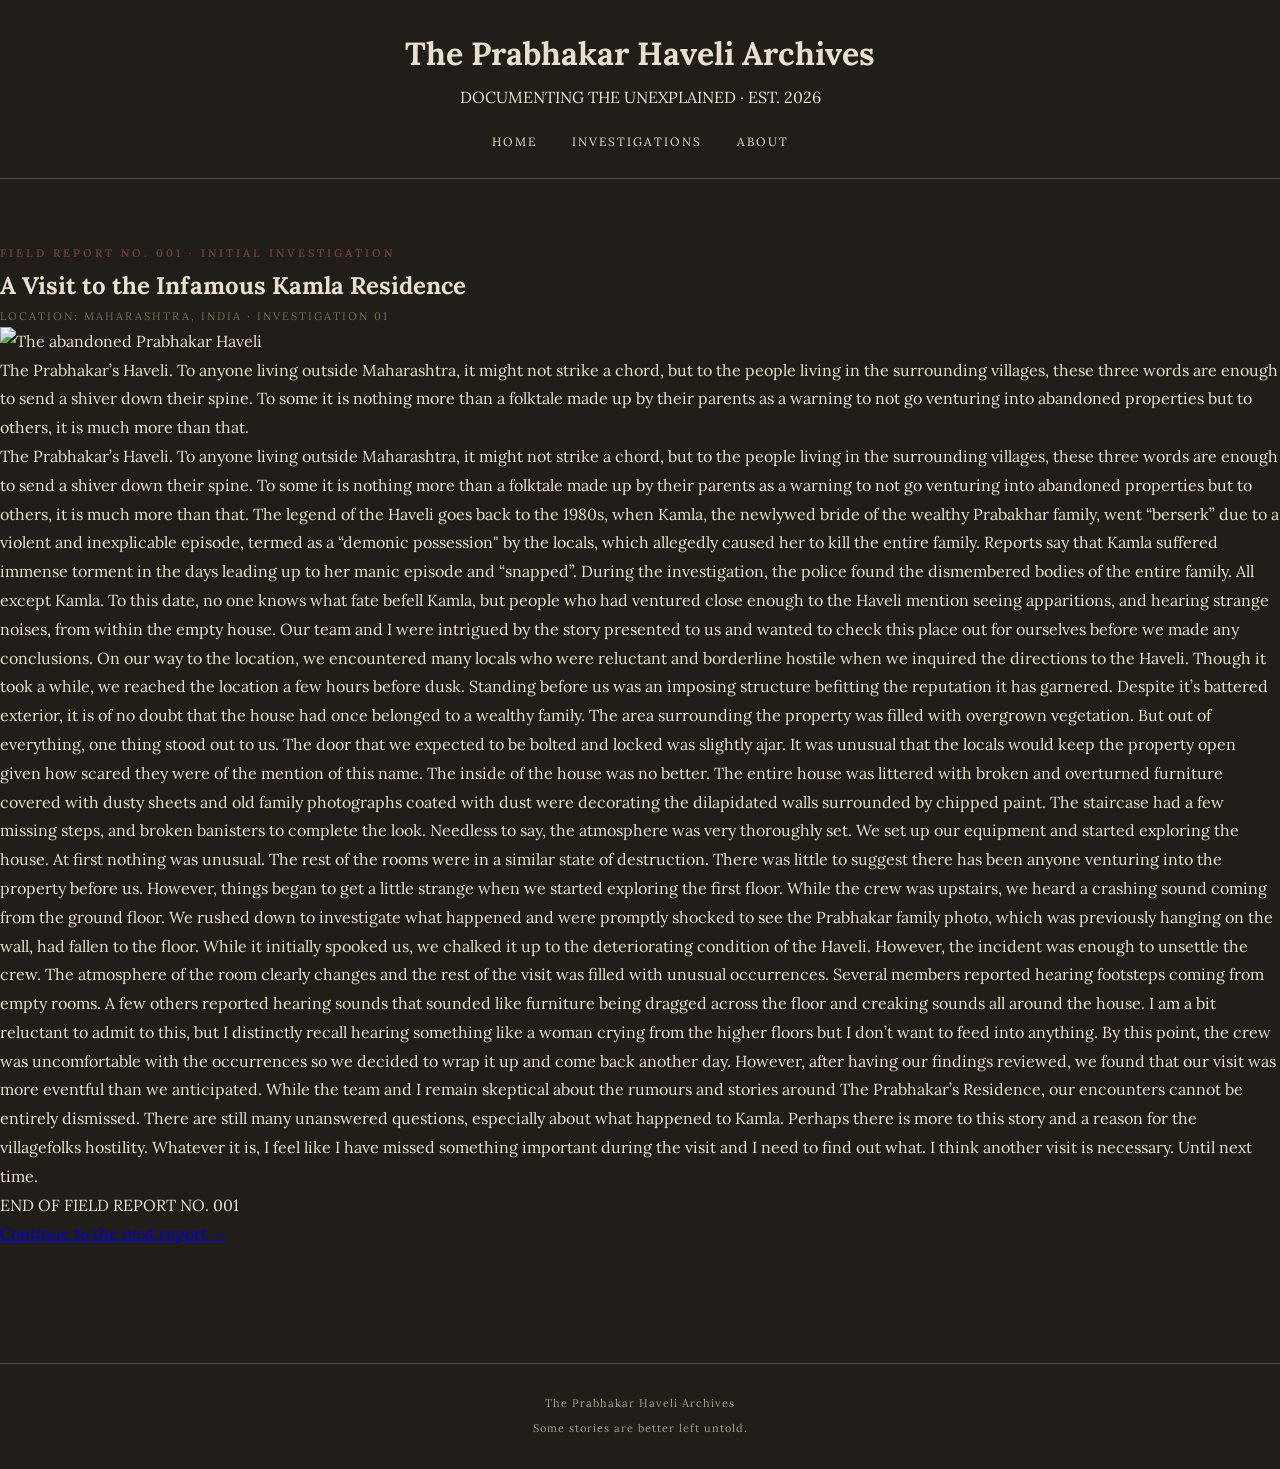
==== blog1.html @ 74b6227a "Create blog1.html" ====
<!DOCTYPE html>
<html lang="en">
<head>
    <meta charset="UTF-8">
    <meta name="viewport" content="width=device-width, initial-scale=1.0">
    <title>A Visit to the Infamous Kamla Residence</title>
    <link rel="stylesheet" href="style.css">
</head>

<body>

<header class="site-header">
    <h1>The Prabhakar Haveli Archives</h1>
    <p>DOCUMENTING THE UNEXPLAINED · EST. 2026</p>

    <nav>
        <a href="index.html">Home</a>
        <a href="index.html#investigations">Investigations</a>
        <a href="about.html">About</a>
    </nav>
</header>

<main class="article-container">

    <p class="eyebrow">FIELD REPORT NO. 001 · INITIAL INVESTIGATION</p>

    <h2>A Visit to the Infamous Kamla Residence</h2>

    <p class="article-meta">LOCATION: MAHARASHTRA, INDIA · INVESTIGATION 01</p>

    <div class="article-image">
        <img src="images/haveli.jpg" alt="The abandoned Prabhakar Haveli">
    </div>

    <article class="blog-content">

        <!-- PASTE YOUR FIRST BLOG HERE -->

        <p>The Prabhakar’s Haveli. To anyone living outside Maharashtra, it might not strike a chord, but to the people living in the surrounding villages, these three words are enough to send a shiver down their spine. To some it is nothing more than a folktale made up by their parents as a warning to not go venturing into abandoned properties but to others, it is much more than that. 
</p>

        <p>The Prabhakar’s Haveli. To anyone living outside Maharashtra, it might not strike a chord, but to the people living in the surrounding villages, these three words are enough to send a shiver down their spine. To some it is nothing more than a folktale made up by their parents as a warning to not go venturing into abandoned properties but to others, it is much more than that. 

The legend of the Haveli goes back to the 1980s, when Kamla, the newlywed bride of the wealthy Prabakhar family, went “berserk” due to a violent and inexplicable episode, termed as a “demonic possession" by the locals, which allegedly caused her to kill the entire family. Reports say that Kamla suffered immense torment in the days leading up to her manic episode and “snapped”. During the investigation, the police found the dismembered bodies of the entire family. All except Kamla. To this date, no one knows what fate befell Kamla, but people who had ventured close enough to the Haveli mention seeing apparitions, and hearing strange noises, from within the empty house. 

Our team and I were intrigued by the story presented to us and  wanted to check this place out for ourselves before we made any conclusions. On our way to the location, we encountered many locals who were reluctant and borderline hostile when we inquired the directions to the Haveli. Though it took a while, we reached the location a few hours before dusk. Standing before us was an imposing structure befitting the reputation it has garnered. Despite it’s battered exterior, it is of no doubt that the house had once belonged to a wealthy family. The area surrounding the property was filled with overgrown vegetation. 

But out of everything, one thing stood out to us. The door that we expected to be bolted and locked was slightly ajar. It was unusual that the locals would keep the property open given how scared they were of the mention of this name. 


The inside of the house was no better. The entire house was littered with broken and overturned furniture covered with dusty sheets and old family photographs coated with dust were decorating the dilapidated walls surrounded by chipped paint. The staircase had a few missing steps, and broken banisters to complete the look. Needless to say, the atmosphere was very thoroughly set. 

We set up our equipment and started exploring the house. At first nothing was unusual. The rest of the rooms were in a similar state of destruction. There was little to suggest there has been anyone venturing into the property before us. 

However, things began to get a little strange when we started exploring the first floor. While the crew was upstairs, we heard a crashing sound coming from the ground floor. We rushed down to investigate what happened and were promptly shocked to see the Prabhakar family photo, which was previously hanging on the wall, had fallen to the floor.  While it initially spooked us, we chalked it up to the deteriorating condition of the Haveli. 

However, the incident was enough to unsettle the crew. The atmosphere of the room clearly changes and the rest of the visit was filled with unusual occurrences. 

Several members reported hearing footsteps coming from empty rooms. A few others reported hearing sounds that sounded like furniture being dragged across the floor and creaking sounds all around the house. I am a bit reluctant to admit to this, but I distinctly recall hearing something like a woman crying from the higher floors but I don’t want to feed into anything. By this point, the crew was uncomfortable with the occurrences so we decided to wrap it up and come back another day.

However, after having our findings reviewed, we found that our visit was more eventful than we anticipated. While the team and I remain skeptical about the rumours and stories around The Prabhakar’s Residence, our encounters cannot be entirely dismissed. There are still many unanswered questions, especially about what happened to Kamla. Perhaps there is more to this story and a reason for the villagefolks hostility. Whatever it is, I feel like I have missed something important during the visit and I need to find out what. 

I think another visit is necessary.

Until next time.  
</p>

        <!-- END OF BLOG -->

    </article>

    <div class="article-footer">
        <p>END OF FIELD REPORT NO. 001</p>
        <a href="blog2.html">Continue to the next report →</a>
    </div>

</main>

<footer>
    <p>The Prabhakar Haveli Archives</p>
    <p>Some stories are better left untold.</p>
</footer>

</body>
</html>
---- style.css ----
@import url('https://fonts.googleapis.com/css2?family=Cormorant+Garamond:wght@400;500;600;700&family=Lora:ital,wght@0,400;0,500;0,600;1,400&display=swap');

:root {
    --background: #211d19;
    --paper: #e8dfcc;
    --paper-dark: #d8cbb3;
    --ink: #30271f;
    --muted: #786957;
    --burgundy: #713b3b;
    --gold: #a58b60;
    --line: #b9aa91;
}

* {
    box-sizing: border-box;
    margin: 0;
    padding: 0;
}

body {
    background: var(--background);
    color: var(--paper);
    font-family: 'Lora', Georgia, serif;
    line-height: 1.8;
}

/* HEADER */

header {
    border-bottom: 1px solid #574b3d;
    padding: 25px 8%;
    text-align: center;
}

.site-name {
    font-family: 'Cormorant Garamond', serif;
    font-size: 42px;
    font-weight: 600;
    letter-spacing: 3px;
    color: var(--paper);
    text-transform: uppercase;
    text-decoration: none;
}

.tagline {
    font-size: 11px;
    letter-spacing: 3px;
    text-transform: uppercase;
    color: var(--gold);
    margin-top: 3px;
}

nav {
    margin-top: 20px;
    display: flex;
    justify-content: center;
    gap: 35px;
    flex-wrap: wrap;
}

nav a {
    color: var(--paper);
    text-decoration: none;
    font-size: 12px;
    letter-spacing: 2px;
    text-transform: uppercase;
    transition: color 0.2s;
}

nav a:hover {
    color: var(--gold);
}

/* GENERAL LAYOUT */

.container {
    width: 85%;
    max-width: 1050px;
    margin: auto;
}

main {
    padding: 65px 0;
}

.eyebrow {
    color: var(--burgundy);
    font-size: 11px;
    letter-spacing: 3px;
    text-transform: uppercase;
    font-weight: 600;
}

.divider {
    border: none;
    border-top: 1px solid var(--line);
    margin: 25px 0;
}

/* HOMEPAGE HERO */

.hero {
    background: var(--paper);
    color: var(--ink);
    padding: 65px 8%;
    text-align: center;
    border: 1px solid var(--gold);
    outline: 1px solid #574b3d;
    outline-offset: 7px;
}

.hero h1 {
    font-family: 'Cormorant Garamond', serif;
    font-size: clamp(42px, 7vw, 76px);
    line-height: 1.05;
    font-weight: 500;
    margin: 15px 0;
}

.hero p {
    max-width: 650px;
    margin: 15px auto 0;
    color: var(--muted);
    font-size: 15px;
}

.hero .eyebrow {
    color: var(--burgundy);
}

/* HOMEPAGE SECTIONS */

.section-title {
    font-family: 'Cormorant Garamond', serif;
    font-size: 36px;
    font-weight: 500;
    color: var(--paper);
    margin-bottom: 20px;
}

.introduction {
    max-width: 760px;
    margin: 65px auto;
    text-align: center;
}

.introduction p {
    color: #c9bda9;
    font-size: 15px;
}

.featured {
    background: var(--paper);
    color: var(--ink);
    padding: 35px;
    margin-top: 20px;
    border-left: 4px solid var(--burgundy);
}

.featured h3 {
    font-family: 'Cormorant Garamond', serif;
    font-size: 34px;
    font-weight: 600;
    margin: 8px 0;
}

.featured p {
    color: var(--muted);
    font-size: 14px;
}

.read-link {
    display: inline-block;
    margin-top: 18px;
    color: var(--burgundy);
    text-decoration: none;
    font-size: 12px;
    letter-spacing: 2px;
    text-transform: uppercase;
    border-bottom: 1px solid var(--burgundy);
    padding-bottom: 3px;
}

.read-link:hover {
    color: var(--ink);
}

/* BLOG ENTRY LIST */

.entries {
    margin-top: 65px;
}

.entry {
    padding: 25px 0;
    border-bottom: 1px solid #574b3d;
}

.entry h3 {
    font-family: 'Cormorant Garamond', serif;
    font-size: 31px;
    font-weight: 500;
    margin: 5px 0;
    color: var(--paper);
}

.entry p {
    color: #b9aa96;
    font-size: 14px;
}

.entry .read-link {
    color: var(--gold);
    border-color: var(--gold);
}

/* INDIVIDUAL BLOG PAGES */

.article {
    background: var(--paper);
    color: var(--ink);
    padding: 55px 8%;
    max-width: 850px;
    margin: auto;
    border: 1px solid var(--gold);
}

.article h1 {
    font-family: 'Cormorant Garamond', serif;
    font-size: clamp(38px, 6vw, 58px);
    font-weight: 500;
    line-height: 1.1;
    margin: 12px 0 20px;
}

.article-meta {
    color: var(--muted);
    font-size: 11px;
    letter-spacing: 2px;
    text-transform: uppercase;
}

.article-content {
    margin-top: 35px;
    font-size: 15px;
    line-height: 2;
}

.article-content p {
    margin-bottom: 22px;
}

.article-content h2 {
    font-family: 'Cormorant Garamond', serif;
    font-size: 30px;
    margin: 35px 0 15px;
}

.back-link {
    display: inline-block;
    color: var(--burgundy);
    text-decoration: none;
    font-size: 12px;
    letter-spacing: 1px;
    margin-top: 35px;
}

/* FOOTER */

footer {
    text-align: center;
    padding: 30px 15px;
    border-top: 1px solid #574b3d;
    color: #a99b85;
    font-size: 11px;
    letter-spacing: 1px;
    margin-top: 50px;
}

footer p + p {
    margin-top: 5px;
}

/* MOBILE */

@media (max-width: 650px) {
    header {
        padding: 20px 5%;
    }

    .site-name {
        font-size: 30px;
    }

    nav {
        gap: 15px;
    }

    nav a {
        font-size: 10px;
    }

    .container {
        width: 90%;
    }

    main {
        padding: 45px 0;
    }

    .hero {
        padding: 45px 6%;
    }

    .article {
        padding: 35px 7%;
    }

    .entry h3 {
        font-size: 26px;
    }
}
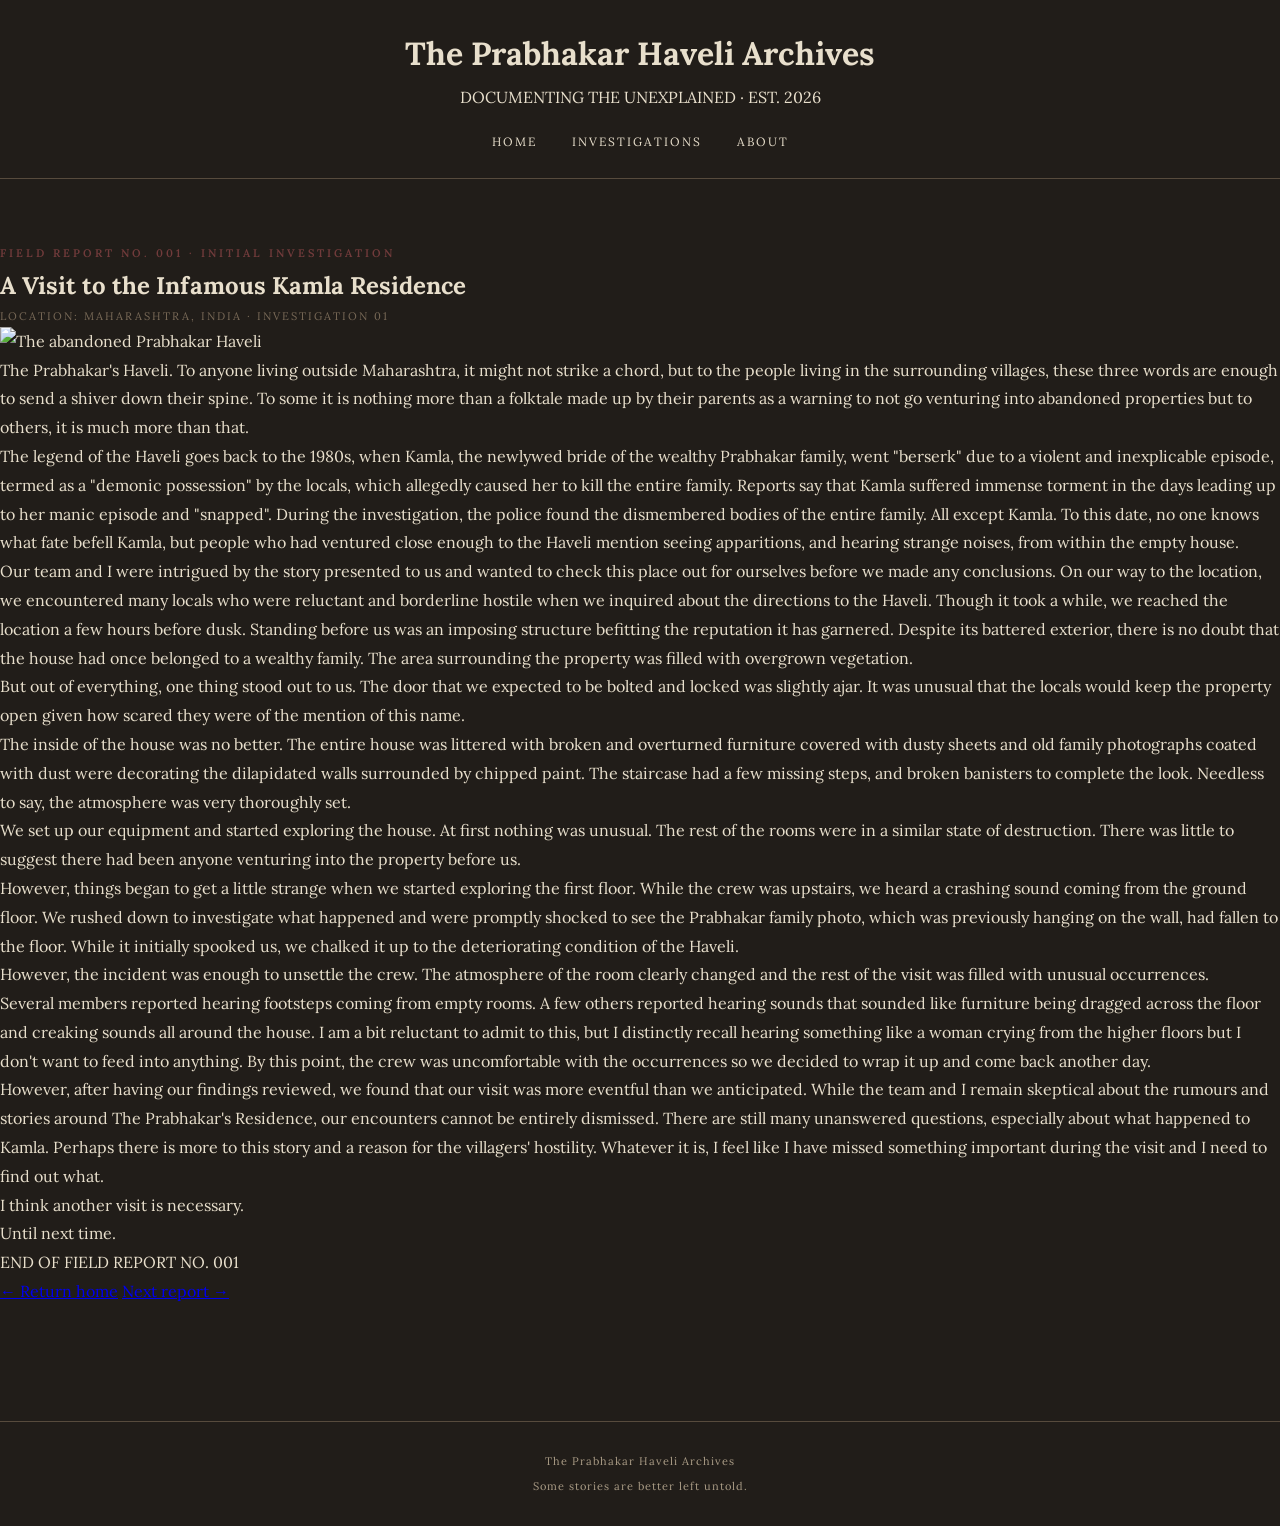
==== commit ec66fea0: "Update blog1.html" ====
--- a/blog1.html
+++ b/blog1.html
@@ -1,86 +1,213 @@
 
 <!DOCTYPE html>
 <html lang="en">
+
 <head>
     <meta charset="UTF-8">
     <meta name="viewport" content="width=device-width, initial-scale=1.0">
-    <title>A Visit to the Infamous Kamla Residence</title>
+
+    <title>A Visit to the Infamous Kamla Residence | The Prabhakar Haveli Archives</title>
+
     <link rel="stylesheet" href="style.css">
 </head>
 
 <body>
 
-<header class="site-header">
-    <h1>The Prabhakar Haveli Archives</h1>
-    <p>DOCUMENTING THE UNEXPLAINED · EST. 2026</p>
-
-    <nav>
-        <a href="index.html">Home</a>
-        <a href="index.html#investigations">Investigations</a>
-        <a href="about.html">About</a>
-    </nav>
-</header>
-
-<main class="article-container">
-
-    <p class="eyebrow">FIELD REPORT NO. 001 · INITIAL INVESTIGATION</p>
-
-    <h2>A Visit to the Infamous Kamla Residence</h2>
-
-    <p class="article-meta">LOCATION: MAHARASHTRA, INDIA · INVESTIGATION 01</p>
-
-    <div class="article-image">
-        <img src="images/haveli.jpg" alt="The abandoned Prabhakar Haveli">
-    </div>
-
-    <article class="blog-content">
-
-        <!-- PASTE YOUR FIRST BLOG HERE -->
-
-        <p>The Prabhakar’s Haveli. To anyone living outside Maharashtra, it might not strike a chord, but to the people living in the surrounding villages, these three words are enough to send a shiver down their spine. To some it is nothing more than a folktale made up by their parents as a warning to not go venturing into abandoned properties but to others, it is much more than that. 
-</p>
-
-        <p>The Prabhakar’s Haveli. To anyone living outside Maharashtra, it might not strike a chord, but to the people living in the surrounding villages, these three words are enough to send a shiver down their spine. To some it is nothing more than a folktale made up by their parents as a warning to not go venturing into abandoned properties but to others, it is much more than that. 
-
-The legend of the Haveli goes back to the 1980s, when Kamla, the newlywed bride of the wealthy Prabakhar family, went “berserk” due to a violent and inexplicable episode, termed as a “demonic possession" by the locals, which allegedly caused her to kill the entire family. Reports say that Kamla suffered immense torment in the days leading up to her manic episode and “snapped”. During the investigation, the police found the dismembered bodies of the entire family. All except Kamla. To this date, no one knows what fate befell Kamla, but people who had ventured close enough to the Haveli mention seeing apparitions, and hearing strange noises, from within the empty house. 
-
-Our team and I were intrigued by the story presented to us and  wanted to check this place out for ourselves before we made any conclusions. On our way to the location, we encountered many locals who were reluctant and borderline hostile when we inquired the directions to the Haveli. Though it took a while, we reached the location a few hours before dusk. Standing before us was an imposing structure befitting the reputation it has garnered. Despite it’s battered exterior, it is of no doubt that the house had once belonged to a wealthy family. The area surrounding the property was filled with overgrown vegetation. 
-
-But out of everything, one thing stood out to us. The door that we expected to be bolted and locked was slightly ajar. It was unusual that the locals would keep the property open given how scared they were of the mention of this name. 
-
-
-The inside of the house was no better. The entire house was littered with broken and overturned furniture covered with dusty sheets and old family photographs coated with dust were decorating the dilapidated walls surrounded by chipped paint. The staircase had a few missing steps, and broken banisters to complete the look. Needless to say, the atmosphere was very thoroughly set. 
-
-We set up our equipment and started exploring the house. At first nothing was unusual. The rest of the rooms were in a similar state of destruction. There was little to suggest there has been anyone venturing into the property before us. 
-
-However, things began to get a little strange when we started exploring the first floor. While the crew was upstairs, we heard a crashing sound coming from the ground floor. We rushed down to investigate what happened and were promptly shocked to see the Prabhakar family photo, which was previously hanging on the wall, had fallen to the floor.  While it initially spooked us, we chalked it up to the deteriorating condition of the Haveli. 
-
-However, the incident was enough to unsettle the crew. The atmosphere of the room clearly changes and the rest of the visit was filled with unusual occurrences. 
-
-Several members reported hearing footsteps coming from empty rooms. A few others reported hearing sounds that sounded like furniture being dragged across the floor and creaking sounds all around the house. I am a bit reluctant to admit to this, but I distinctly recall hearing something like a woman crying from the higher floors but I don’t want to feed into anything. By this point, the crew was uncomfortable with the occurrences so we decided to wrap it up and come back another day.
-
-However, after having our findings reviewed, we found that our visit was more eventful than we anticipated. While the team and I remain skeptical about the rumours and stories around The Prabhakar’s Residence, our encounters cannot be entirely dismissed. There are still many unanswered questions, especially about what happened to Kamla. Perhaps there is more to this story and a reason for the villagefolks hostility. Whatever it is, I feel like I have missed something important during the visit and I need to find out what. 
-
-I think another visit is necessary.
-
-Until next time.  
-</p>
-
-        <!-- END OF BLOG -->
-
-    </article>
-
-    <div class="article-footer">
-        <p>END OF FIELD REPORT NO. 001</p>
-        <a href="blog2.html">Continue to the next report →</a>
-    </div>
-
-</main>
-
-<footer>
-    <p>The Prabhakar Haveli Archives</p>
-    <p>Some stories are better left untold.</p>
-</footer>
+    <!-- HEADER -->
+
+    <header class="site-header">
+
+        <h1>The Prabhakar Haveli Archives</h1>
+
+        <p class="site-subtitle">
+            DOCUMENTING THE UNEXPLAINED · EST. 2026
+        </p>
+
+        <nav>
+            <a href="index.html">Home</a>
+            <a href="index.html#investigations">Investigations</a>
+            <a href="about.html">About</a>
+        </nav>
+
+    </header>
+
+
+    <!-- BLOG CONTENT -->
+
+    <main class="article-container">
+
+        <p class="eyebrow">
+            FIELD REPORT NO. 001 · INITIAL INVESTIGATION
+        </p>
+
+        <h2>A Visit to the Infamous Kamla Residence</h2>
+
+        <p class="article-meta">
+            LOCATION: MAHARASHTRA, INDIA · INVESTIGATION 01
+        </p>
+
+
+        <!-- FEATURE IMAGE -->
+
+        <div class="article-image">
+            <img
+                src="images/haveli.jpg"
+                alt="The abandoned Prabhakar Haveli"
+            >
+        </div>
+
+
+        <!-- ARTICLE -->
+
+        <article class="blog-content">
+
+            <p>
+                The Prabhakar's Haveli. To anyone living outside
+                Maharashtra, it might not strike a chord, but to the
+                people living in the surrounding villages, these three
+                words are enough to send a shiver down their spine.
+                To some it is nothing more than a folktale made up by
+                their parents as a warning to not go venturing into
+                abandoned properties but to others, it is much more
+                than that.
+            </p>
+
+            <p>
+                The legend of the Haveli goes back to the 1980s, when
+                Kamla, the newlywed bride of the wealthy Prabhakar
+                family, went "berserk" due to a violent and inexplicable
+                episode, termed as a "demonic possession" by the locals,
+                which allegedly caused her to kill the entire family.
+                Reports say that Kamla suffered immense torment in the
+                days leading up to her manic episode and "snapped".
+                During the investigation, the police found the
+                dismembered bodies of the entire family. All except
+                Kamla. To this date, no one knows what fate befell
+                Kamla, but people who had ventured close enough to the
+                Haveli mention seeing apparitions, and hearing strange
+                noises, from within the empty house.
+            </p>
+
+            <p>
+                Our team and I were intrigued by the story presented
+                to us and wanted to check this place out for ourselves
+                before we made any conclusions. On our way to the
+                location, we encountered many locals who were reluctant
+                and borderline hostile when we inquired about the
+                directions to the Haveli. Though it took a while,
+                we reached the location a few hours before dusk.
+                Standing before us was an imposing structure befitting
+                the reputation it has garnered. Despite its battered
+                exterior, there is no doubt that the house had once
+                belonged to a wealthy family. The area surrounding
+                the property was filled with overgrown vegetation.
+            </p>
+
+            <p>
+                But out of everything, one thing stood out to us.
+                The door that we expected to be bolted and locked was
+                slightly ajar. It was unusual that the locals would
+                keep the property open given how scared they were of
+                the mention of this name.
+            </p>
+
+            <p>
+                The inside of the house was no better. The entire
+                house was littered with broken and overturned furniture
+                covered with dusty sheets and old family photographs
+                coated with dust were decorating the dilapidated walls
+                surrounded by chipped paint. The staircase had a few
+                missing steps, and broken banisters to complete the
+                look. Needless to say, the atmosphere was very
+                thoroughly set.
+            </p>
+
+            <p>
+                We set up our equipment and started exploring the house.
+                At first nothing was unusual. The rest of the rooms
+                were in a similar state of destruction. There was
+                little to suggest there had been anyone venturing into
+                the property before us.
+            </p>
+
+            <p>
+                However, things began to get a little strange when
+                we started exploring the first floor. While the crew
+                was upstairs, we heard a crashing sound coming from
+                the ground floor. We rushed down to investigate what
+                happened and were promptly shocked to see the
+                Prabhakar family photo, which was previously hanging
+                on the wall, had fallen to the floor. While it
+                initially spooked us, we chalked it up to the
+                deteriorating condition of the Haveli.
+            </p>
+
+            <p>
+                However, the incident was enough to unsettle the crew.
+                The atmosphere of the room clearly changed and the
+                rest of the visit was filled with unusual occurrences.
+            </p>
+
+            <p>
+                Several members reported hearing footsteps coming
+                from empty rooms. A few others reported hearing sounds
+                that sounded like furniture being dragged across the
+                floor and creaking sounds all around the house.
+                I am a bit reluctant to admit to this, but I distinctly
+                recall hearing something like a woman crying from the
+                higher floors but I don't want to feed into anything.
+                By this point, the crew was uncomfortable with the
+                occurrences so we decided to wrap it up and come back
+                another day.
+            </p>
+
+            <p>
+                However, after having our findings reviewed, we found
+                that our visit was more eventful than we anticipated.
+                While the team and I remain skeptical about the rumours
+                and stories around The Prabhakar's Residence, our
+                encounters cannot be entirely dismissed. There are
+                still many unanswered questions, especially about what
+                happened to Kamla. Perhaps there is more to this story
+                and a reason for the villagers' hostility. Whatever it
+                is, I feel like I have missed something important
+                during the visit and I need to find out what.
+            </p>
+
+            <p>
+                I think another visit is necessary.
+            </p>
+
+            <p>
+                Until next time.
+            </p>
+
+        </article>
+
+
+        <!-- ARTICLE FOOTER -->
+
+        <div class="article-footer">
+
+            <p>END OF FIELD REPORT NO. 001</p>
+
+            <div class="article-navigation">
+                <a href="index.html">← Return home</a>
+
+                <a href="blog2.html">Next report →</a>
+            </div>
+
+        </div>
+
+    </main>
+
+
+    <!-- FOOTER -->
+
+    <footer>
+        <p>The Prabhakar Haveli Archives</p>
+        <p>Some stories are better left untold.</p>
+    </footer>
 
 </body>
 </html>
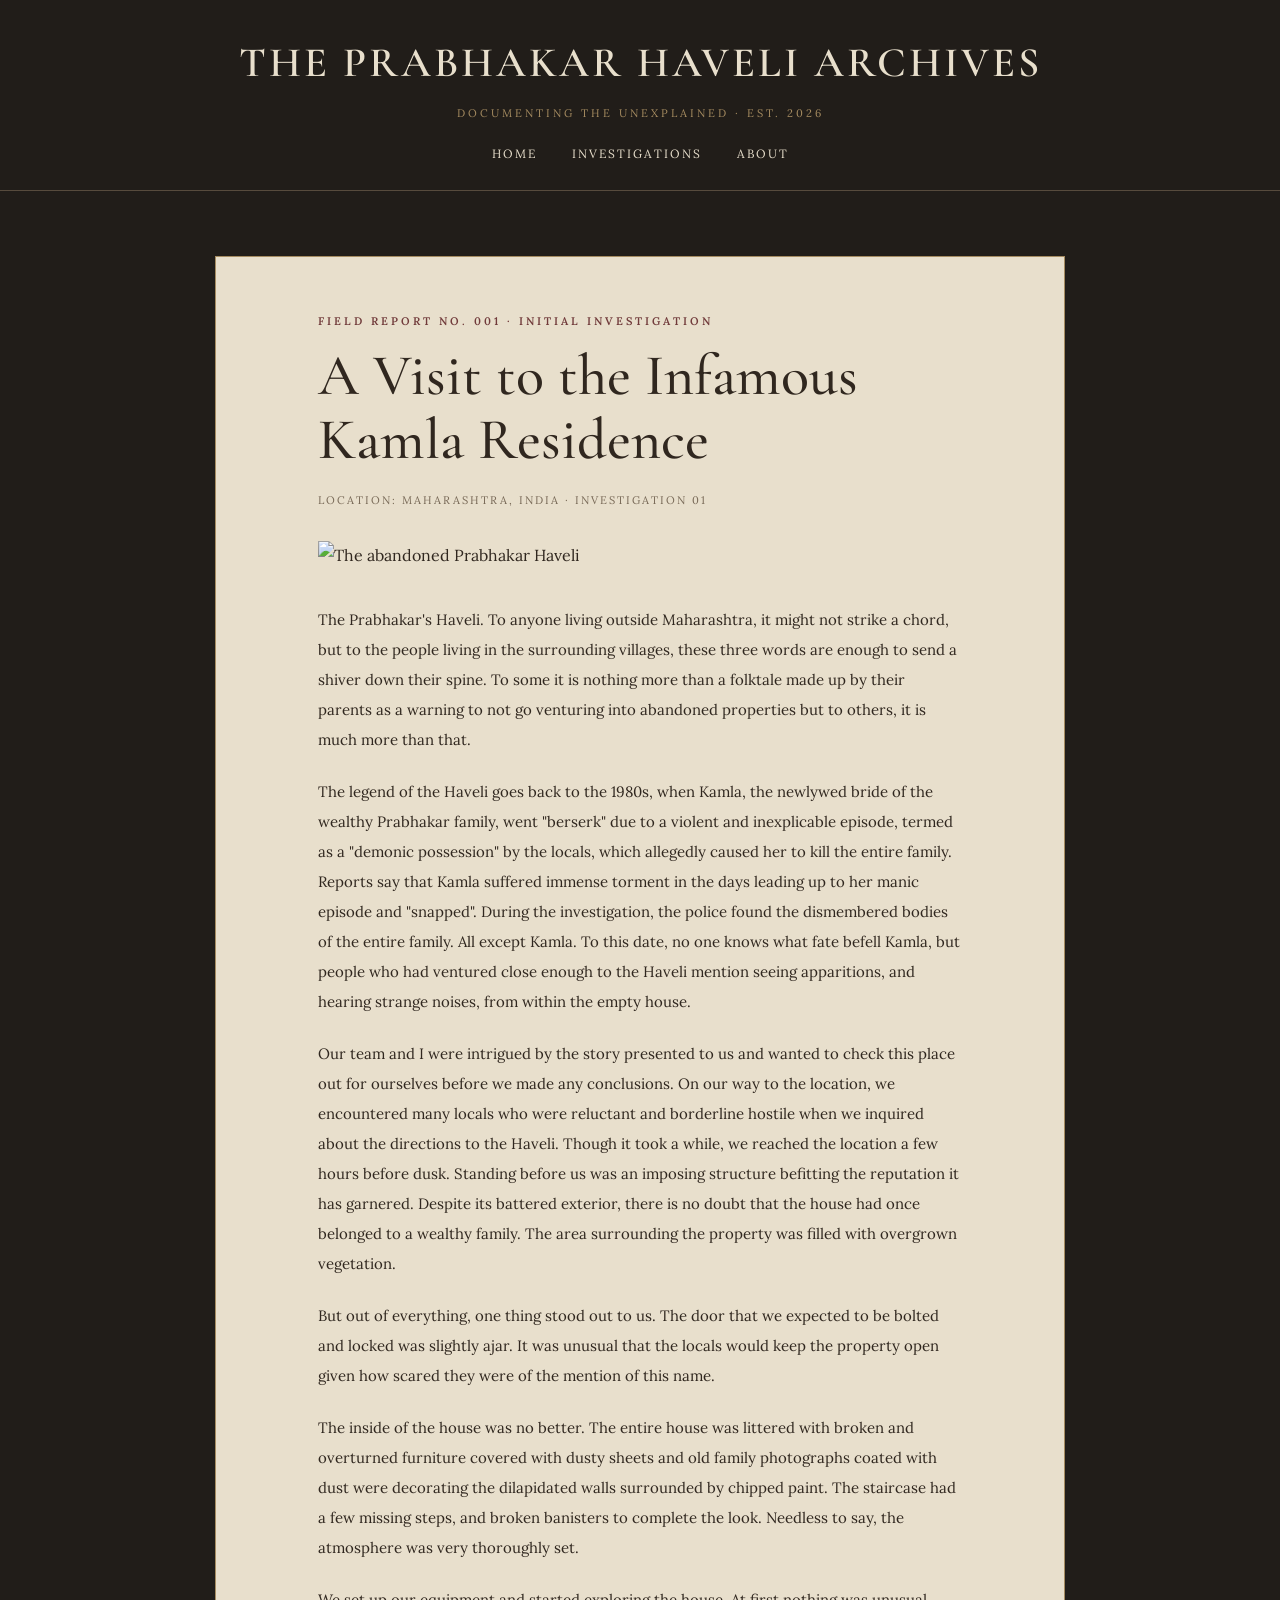
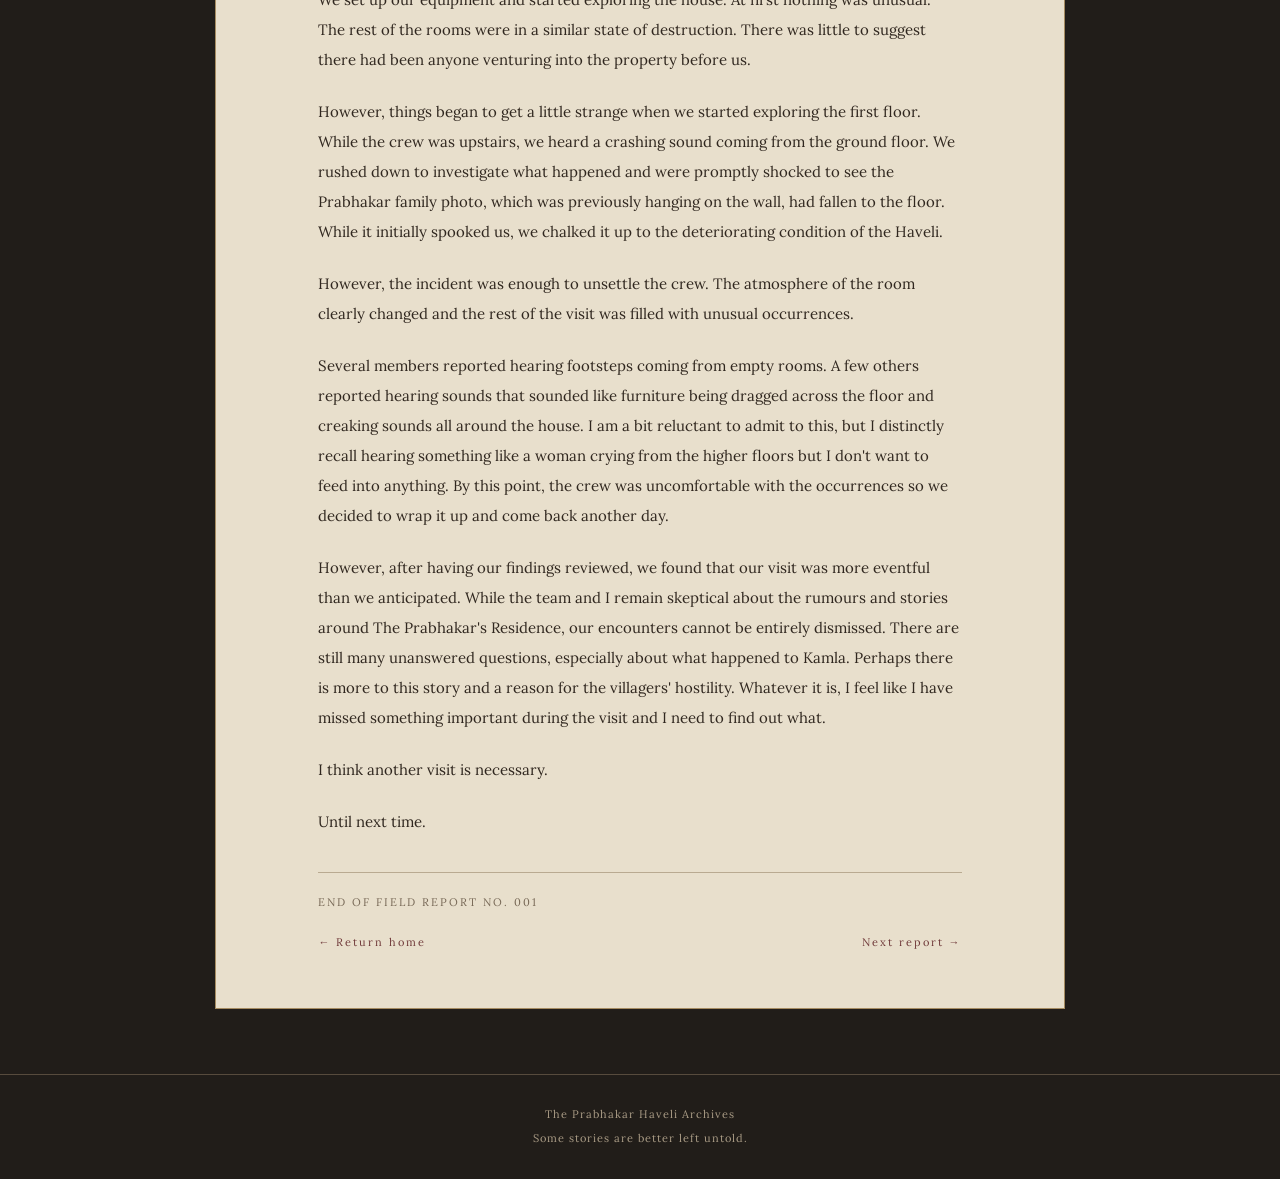
==== commit 69e1db30: "Update blog1.html" ====
--- a/blog1.html
+++ b/blog1.html
@@ -26,7 +26,7 @@
         <nav>
             <a href="index.html">Home</a>
             <a href="index.html#investigations">Investigations</a>
-            <a href="about.html">About</a>
+            <a href="index.html#about">About</a>
         </nav>
 
     </header>
--- a/style.css
+++ b/style.css
@@ -321,3 +321,95 @@
         font-size: 26px;
     }
 }
+
+
+/* COMPATIBILITY FOR BLOG PAGES */
+
+.site-header h1 {
+    font-family: 'Cormorant Garamond', serif;
+    font-size: 42px;
+    font-weight: 600;
+    letter-spacing: 3px;
+    color: var(--paper);
+    text-transform: uppercase;
+}
+
+.site-subtitle {
+    font-size: 11px;
+    letter-spacing: 3px;
+    text-transform: uppercase;
+    color: var(--gold);
+    margin-top: 3px;
+}
+
+.article-container {
+    background: var(--paper);
+    color: var(--ink);
+    padding: 55px 8%;
+    max-width: 850px;
+    width: 85%;
+    margin: 65px auto;
+    border: 1px solid var(--gold);
+}
+
+.article-container h2 {
+    font-family: 'Cormorant Garamond', serif;
+    font-size: clamp(38px, 6vw, 58px);
+    font-weight: 500;
+    line-height: 1.1;
+    margin: 12px 0 20px;
+}
+
+.article-image {
+    margin-top: 30px;
+}
+
+.article-image img {
+    display: block;
+    width: 100%;
+    max-height: 420px;
+    object-fit: cover;
+}
+
+.blog-content {
+    margin-top: 35px;
+    font-size: 15px;
+    line-height: 2;
+}
+
+.blog-content p {
+    margin-bottom: 22px;
+}
+
+.article-footer {
+    margin-top: 35px;
+    padding-top: 20px;
+    border-top: 1px solid var(--line);
+    color: var(--muted);
+    font-size: 11px;
+    letter-spacing: 2px;
+}
+
+.article-navigation {
+    display: flex;
+    justify-content: space-between;
+    flex-wrap: wrap;
+    gap: 15px;
+    margin-top: 20px;
+}
+
+.article-navigation a {
+    color: var(--burgundy);
+    text-decoration: none;
+}
+
+@media (max-width: 650px) {
+    .site-header h1 {
+        font-size: 30px;
+    }
+
+    .article-container {
+        width: 90%;
+        padding: 35px 7%;
+    }
+}
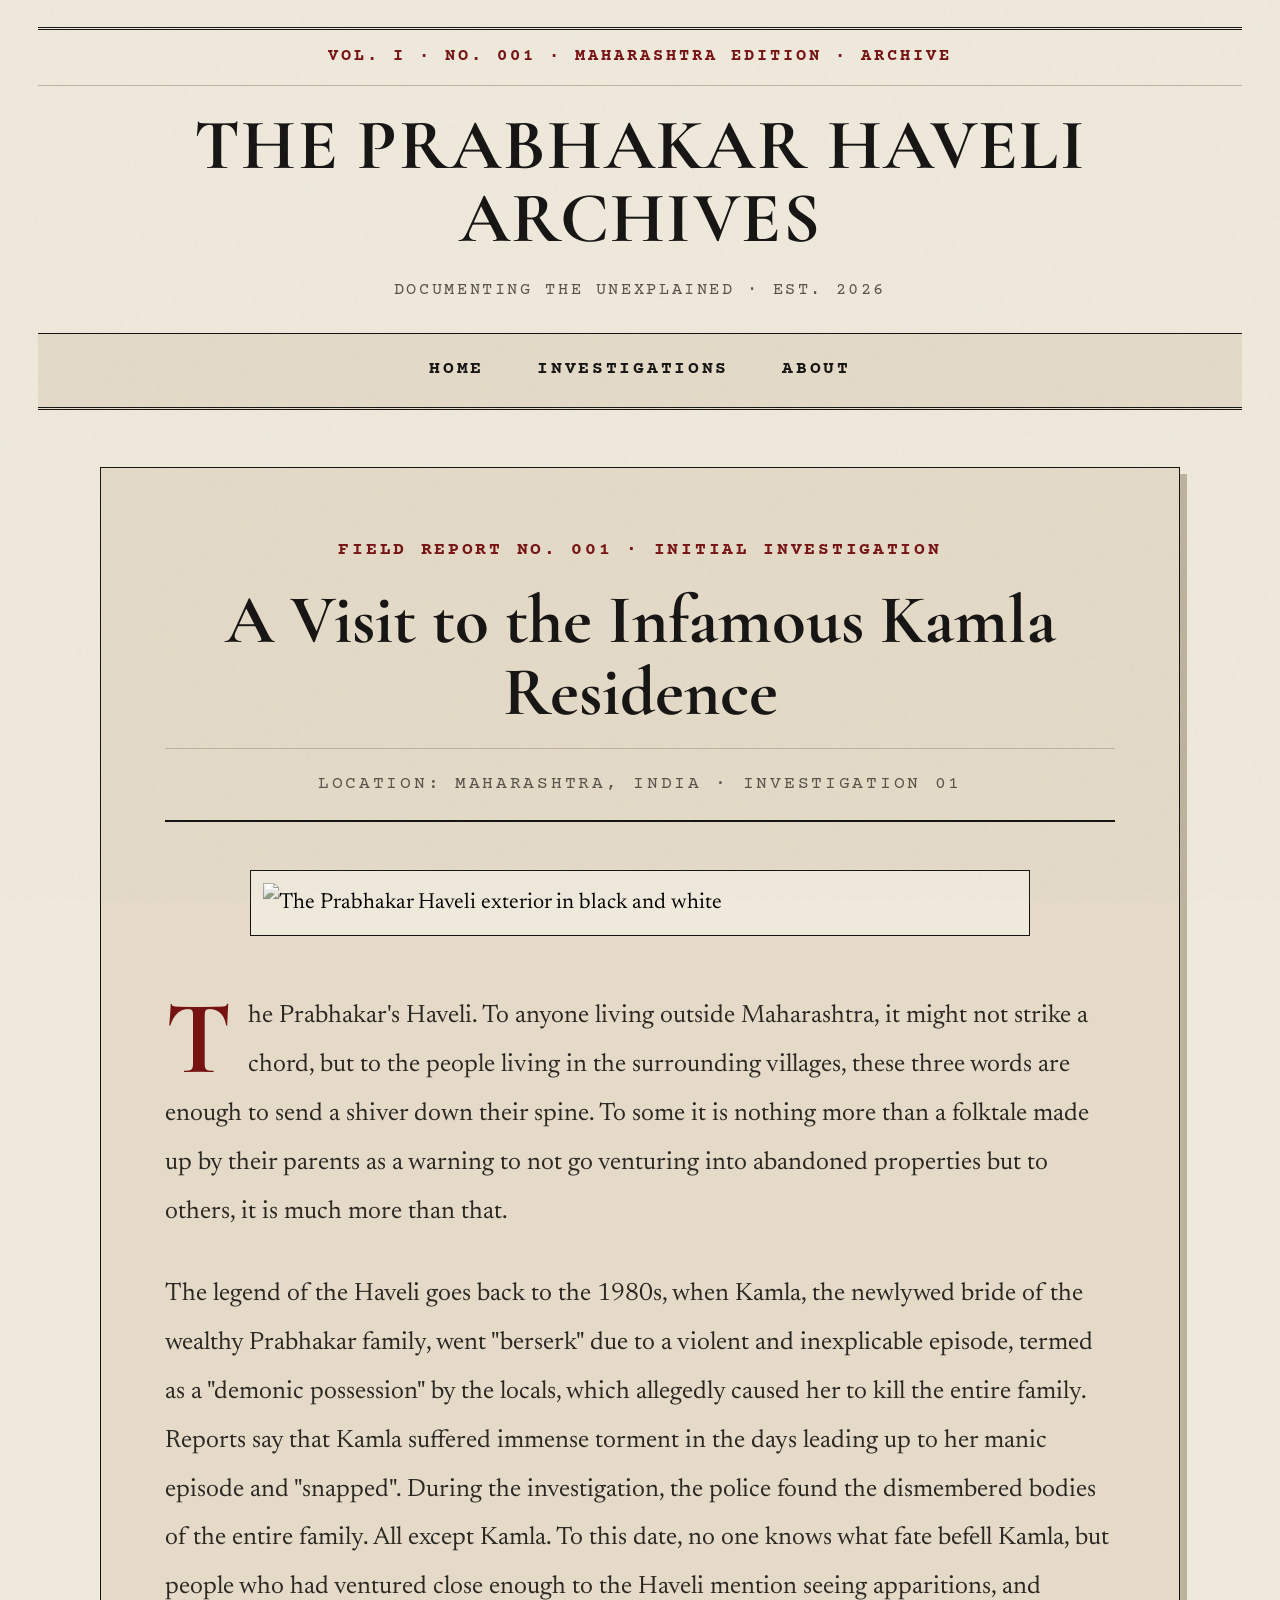
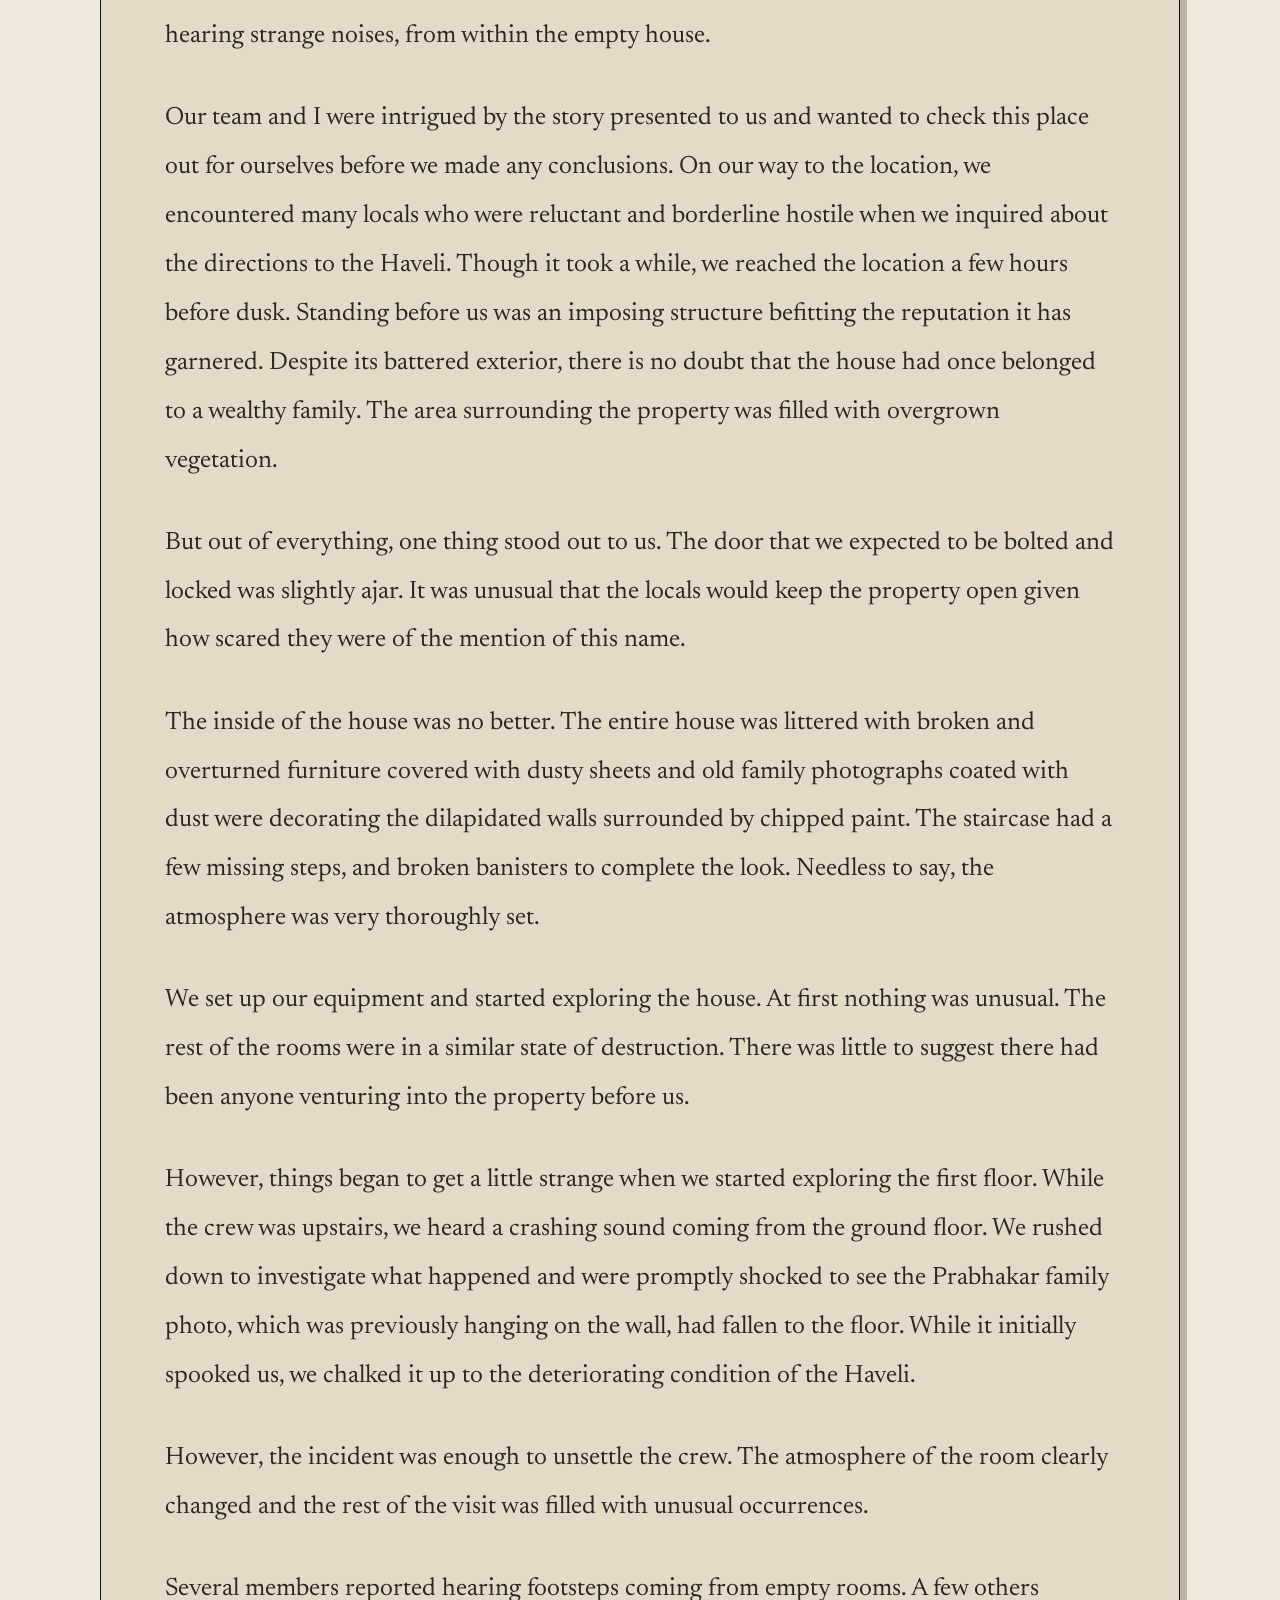
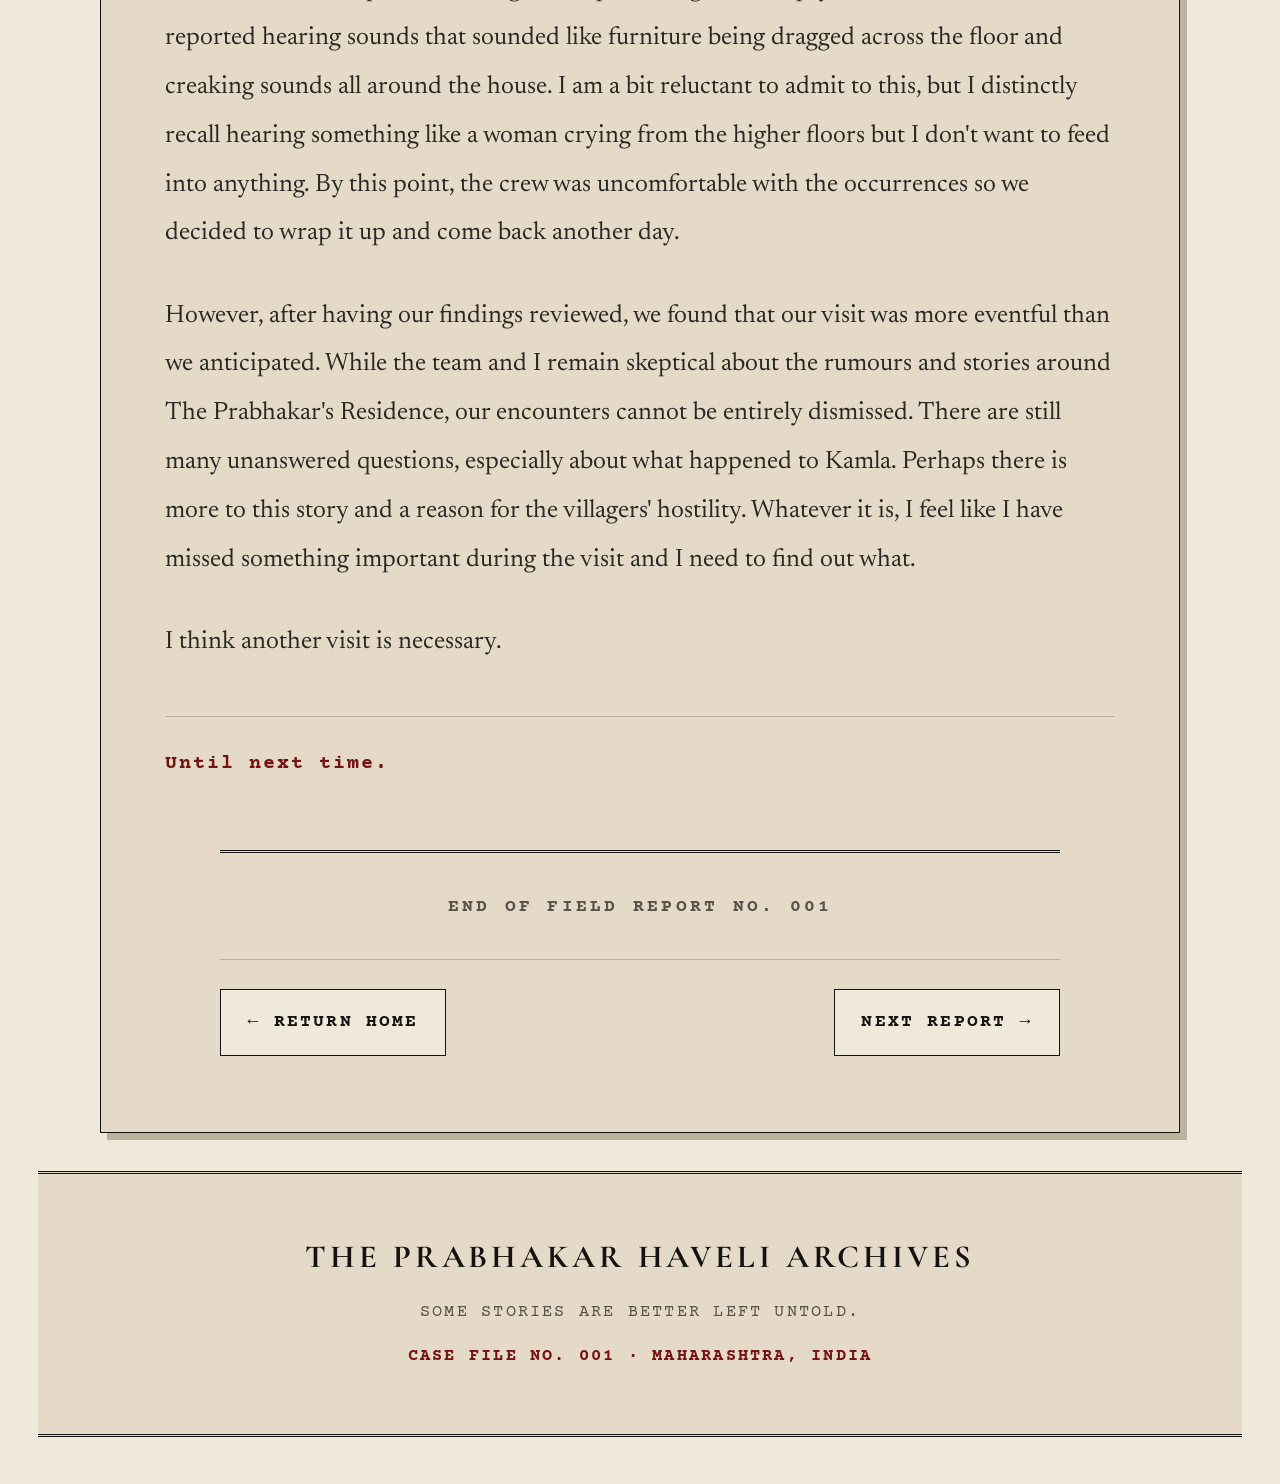
==== commit 2e01a50e: "Update blog1.html" ====
--- a/blog1.html
+++ b/blog1.html
@@ -1,4 +1,3 @@
-
 <!DOCTYPE html>
 <html lang="en">
 
@@ -16,6 +15,8 @@
     <!-- HEADER -->
 
     <header class="site-header">
+
+        <p class="masthead-top">VOL. I · NO. 001 · MAHARASHTRA EDITION · ARCHIVE</p>
 
         <h1>The Prabhakar Haveli Archives</h1>
 
@@ -52,7 +53,7 @@
         <div class="article-image">
             <img
                 src="images/haveli.jpg"
-                alt="The abandoned Prabhakar Haveli"
+                alt="The Prabhakar Haveli exterior in black and white"
             >
         </div>
 
@@ -205,8 +206,9 @@
     <!-- FOOTER -->
 
     <footer>
-        <p>The Prabhakar Haveli Archives</p>
+        <p class="footer-title">THE PRABHAKAR HAVELI ARCHIVES</p>
         <p>Some stories are better left untold.</p>
+        <p class="footer-small">CASE FILE NO. 001 · MAHARASHTRA, INDIA</p>
     </footer>
 
 </body>
--- a/style.css
+++ b/style.css
@@ -1,415 +1,724 @@
-
-@import url('https://fonts.googleapis.com/css2?family=Cormorant+Garamond:wght@400;500;600;700&family=Lora:ital,wght@0,400;0,500;0,600;1,400&display=swap');
+/* ==========================================================================
+   THE PRABHAKAR HAVELI ARCHIVES — BROADSHEET NEWSPAPER EDITION
+   ========================================================================== */
+
+@import url('https://fonts.googleapis.com/css2?family=Cormorant+Garamond:ital,wght@0,500;0,600;0,700;1,400;1,600&family=Courier+Prime:ital,wght@0,400;0,700;1,400&family=Newsreader:ital,opsz,wght@0,6..72,400;0,6..72,500;1,6..72,400&display=swap');
 
 :root {
-    --background: #211d19;
-    --paper: #e8dfcc;
-    --paper-dark: #d8cbb3;
-    --ink: #30271f;
-    --muted: #786957;
-    --burgundy: #713b3b;
-    --gold: #a58b60;
-    --line: #b9aa91;
+    --bg-paper: #efe9dc;          /* Aged broadsheet newsprint */
+    --bg-recessed: #e4dac7;       /* Recessed editorial sheet / card */
+    --ink-primary: #141312;       /* Deep carbon ink */
+    --ink-secondary: #2b2824;     /* Rich dark reading ink */
+    --ink-muted: #585249;         /* Muted newspaper caption gray */
+    --accent-crimson: #761212;    /* Editorial red / broadsheet accent */
+    --border-strong: #141312;     /* Crisp ink rule */
+    --border-hairline: #bdb29e;   /* Column / row divider */
+
+    --font-display: 'Cormorant Garamond', Georgia, serif;
+    --font-body: 'Newsreader', Georgia, serif;
+    --font-mono: 'Courier Prime', monospace;
 }
 
 * {
-    box-sizing: border-box;
     margin: 0;
     padding: 0;
+    box-sizing: border-box;
+}
+
+html {
+    scroll-behavior: smooth;
+    background-color: var(--bg-paper);
+    color: var(--ink-primary);
+    font-size: 19px;
 }
 
 body {
-    background: var(--background);
-    color: var(--paper);
-    font-family: 'Lora', Georgia, serif;
-    line-height: 1.8;
-}
-
-/* HEADER */
-
-header {
-    border-bottom: 1px solid #574b3d;
-    padding: 25px 8%;
+    font-family: var(--font-body);
+    background-color: var(--bg-paper);
+    color: var(--ink-primary);
+    line-height: 1.85;
+    font-size: 1.15rem;
+    overflow-x: hidden;
+    position: relative;
+}
+
+/* Subtle newsprint & film grain overlay */
+body::before {
+    content: "";
+    position: fixed;
+    inset: 0;
+    pointer-events: none;
+    z-index: 9999;
+    opacity: 0.045;
+    background-image: url("data:image/svg+xml,%3Csvg viewBox='0 0 200 200' xmlns='http://www.w3.org/2000/svg'%3E%3Cfilter id='noiseFilter'%3E%3CfeTurbulence type='fractalNoise' baseFrequency='0.85' numOctaves='3' stitchTiles='stitch'/%3E%3C/filter%3E%3Crect width='100%25' height='100%25' filter='url(%23noiseFilter)'/%3E%3C/svg%3E");
+}
+
+/* ==========================================================================
+   NEWSPAPER MASTHEAD & EDITION BAR
+   ========================================================================== */
+
+.masthead,
+.site-header {
+    width: 94%;
+    max-width: 1480px;
+    margin: 0 auto;
     text-align: center;
-}
-
-.site-name {
-    font-family: 'Cormorant Garamond', serif;
-    font-size: 42px;
-    font-weight: 600;
-    letter-spacing: 3px;
-    color: var(--paper);
-    text-transform: uppercase;
-    text-decoration: none;
-}
-
-.tagline {
-    font-size: 11px;
-    letter-spacing: 3px;
-    text-transform: uppercase;
-    color: var(--gold);
-    margin-top: 3px;
-}
-
-nav {
-    margin-top: 20px;
+    padding: 1.4rem 0 0;
+    background-color: var(--bg-paper);
+}
+
+.masthead-top {
     display: flex;
     justify-content: center;
-    gap: 35px;
+    align-items: center;
+    font-family: var(--font-mono);
+    font-size: 0.88rem;
+    letter-spacing: 0.18em;
+    text-transform: uppercase;
+    color: var(--accent-crimson);
+    font-weight: 700;
+    padding: 0.65rem 1rem;
+    border-top: 3px double var(--border-strong);
+    border-bottom: 1px solid var(--border-hairline);
+    margin-bottom: 1.2rem;
+}
+
+.site-name,
+.site-header h1 {
+    display: inline-block;
+    font-family: var(--font-display);
+    font-size: clamp(2.8rem, 5.6vw, 4.9rem);
+    font-weight: 700;
+    letter-spacing: 0.02em;
+    line-height: 1.02;
+    color: var(--ink-primary);
+    text-decoration: none;
+    text-transform: uppercase;
+    transition: text-shadow 0.35s ease, letter-spacing 0.35s ease;
+}
+
+.site-name:hover,
+.site-header h1:hover {
+    letter-spacing: 0.035em;
+    text-shadow: 2px 0 0 rgba(118, 18, 18, 0.32), -2px 0 0 rgba(20, 19, 18, 0.18);
+}
+
+.tagline,
+.site-subtitle {
+    font-family: var(--font-mono);
+    font-size: 0.92rem;
+    letter-spacing: 0.15em;
+    text-transform: uppercase;
+    color: var(--ink-muted);
+    margin: 0.9rem 0 1.4rem;
+}
+
+/* Broadsheet Navigation Strip */
+nav {
+    display: flex;
+    justify-content: center;
+    align-items: center;
     flex-wrap: wrap;
+    gap: 2.8rem;
+    padding: 1.05rem 1rem;
+    border-top: 1px solid var(--border-strong);
+    border-bottom: 3px double var(--border-strong);
+    background-color: var(--bg-recessed);
 }
 
 nav a {
-    color: var(--paper);
+    font-family: var(--font-mono);
+    font-size: 0.95rem;
+    font-weight: 700;
+    letter-spacing: 0.15em;
+    text-transform: uppercase;
     text-decoration: none;
-    font-size: 12px;
-    letter-spacing: 2px;
-    text-transform: uppercase;
-    transition: color 0.2s;
+    color: var(--ink-primary);
+    position: relative;
+    transition: color 0.2s ease;
 }
 
 nav a:hover {
-    color: var(--gold);
-}
-
-/* GENERAL LAYOUT */
-
-.container {
-    width: 85%;
-    max-width: 1050px;
-    margin: auto;
-}
-
-main {
-    padding: 65px 0;
-}
+    color: var(--accent-crimson);
+}
+
+nav a::after {
+    content: "";
+    position: absolute;
+    left: 0;
+    bottom: -4px;
+    width: 0;
+    height: 2px;
+    background-color: var(--accent-crimson);
+    transition: width 0.25s ease;
+}
+
+nav a:hover::after {
+    width: 100%;
+}
+
+/* ==========================================================================
+   SHARED LABELS & LINKS
+   ========================================================================== */
 
 .eyebrow {
-    color: var(--burgundy);
-    font-size: 11px;
-    letter-spacing: 3px;
-    text-transform: uppercase;
-    font-weight: 600;
-}
-
-.divider {
-    border: none;
-    border-top: 1px solid var(--line);
-    margin: 25px 0;
-}
-
-/* HOMEPAGE HERO */
-
-.hero {
-    background: var(--paper);
-    color: var(--ink);
-    padding: 65px 8%;
-    text-align: center;
-    border: 1px solid var(--gold);
-    outline: 1px solid #574b3d;
-    outline-offset: 7px;
-}
-
-.hero h1 {
-    font-family: 'Cormorant Garamond', serif;
-    font-size: clamp(42px, 7vw, 76px);
-    line-height: 1.05;
-    font-weight: 500;
-    margin: 15px 0;
-}
-
-.hero p {
-    max-width: 650px;
-    margin: 15px auto 0;
-    color: var(--muted);
-    font-size: 15px;
-}
-
-.hero .eyebrow {
-    color: var(--burgundy);
-}
-
-/* HOMEPAGE SECTIONS */
-
-.section-title {
-    font-family: 'Cormorant Garamond', serif;
-    font-size: 36px;
-    font-weight: 500;
-    color: var(--paper);
-    margin-bottom: 20px;
-}
-
-.introduction {
-    max-width: 760px;
-    margin: 65px auto;
-    text-align: center;
-}
-
-.introduction p {
-    color: #c9bda9;
-    font-size: 15px;
-}
-
-.featured {
-    background: var(--paper);
-    color: var(--ink);
-    padding: 35px;
-    margin-top: 20px;
-    border-left: 4px solid var(--burgundy);
-}
-
-.featured h3 {
-    font-family: 'Cormorant Garamond', serif;
-    font-size: 34px;
-    font-weight: 600;
-    margin: 8px 0;
-}
-
-.featured p {
-    color: var(--muted);
-    font-size: 14px;
+    font-family: var(--font-mono);
+    font-size: 0.9rem;
+    letter-spacing: 0.15em;
+    text-transform: uppercase;
+    color: var(--accent-crimson);
+    margin-bottom: 0.75rem;
+    font-weight: 700;
 }
 
 .read-link {
     display: inline-block;
-    margin-top: 18px;
-    color: var(--burgundy);
+    font-family: var(--font-mono);
+    font-size: 0.95rem;
+    font-weight: 700;
+    letter-spacing: 0.1em;
+    text-transform: uppercase;
     text-decoration: none;
-    font-size: 12px;
-    letter-spacing: 2px;
-    text-transform: uppercase;
-    border-bottom: 1px solid var(--burgundy);
+    color: var(--ink-primary);
+    border-bottom: 2px solid var(--accent-crimson);
     padding-bottom: 3px;
+    margin-top: 0.5rem;
+    transition: color 0.2s ease, padding-left 0.2s ease;
 }
 
 .read-link:hover {
-    color: var(--ink);
-}
-
-/* BLOG ENTRY LIST */
-
-.entries {
-    margin-top: 65px;
-}
-
-.entry {
-    padding: 25px 0;
-    border-bottom: 1px solid #574b3d;
-}
-
-.entry h3 {
-    font-family: 'Cormorant Garamond', serif;
-    font-size: 31px;
-    font-weight: 500;
-    margin: 5px 0;
-    color: var(--paper);
-}
-
-.entry p {
-    color: #b9aa96;
-    font-size: 14px;
-}
-
-.entry .read-link {
-    color: var(--gold);
-    border-color: var(--gold);
-}
-
-/* INDIVIDUAL BLOG PAGES */
-
-.article {
-    background: var(--paper);
-    color: var(--ink);
-    padding: 55px 8%;
-    max-width: 850px;
-    margin: auto;
-    border: 1px solid var(--gold);
-}
-
-.article h1 {
-    font-family: 'Cormorant Garamond', serif;
-    font-size: clamp(38px, 6vw, 58px);
-    font-weight: 500;
-    line-height: 1.1;
-    margin: 12px 0 20px;
+    color: var(--accent-crimson);
+    padding-left: 7px;
+}
+
+/* ==========================================================================
+   HOMEPAGE BROADSHEET LAYOUT (index.html)
+   ========================================================================== */
+
+.page-layout {
+    width: 94%;
+    max-width: 1480px;
+    margin: 0 auto;
+    padding: 3rem 0 4rem;
+    display: grid;
+    grid-template-columns: 2.2fr 1fr;
+    gap: 3rem;
+    align-items: start;
+}
+
+.main-column {
+    padding-right: 3rem;
+    border-right: 1px solid var(--border-strong);
+}
+
+/* Lead Editorial Statement */
+.welcome-section {
+    padding-bottom: 2.8rem;
+    margin-bottom: 2.8rem;
+    border-bottom: 2px solid var(--border-strong);
+}
+
+.welcome-section h1 {
+    font-family: var(--font-display);
+    font-size: clamp(2.9rem, 4.8vw, 4.4rem);
+    font-weight: 700;
+    line-height: 1.05;
+    margin-bottom: 1.4rem;
+    color: var(--ink-primary);
+}
+
+.welcome-section p {
+    font-size: 1.28rem;
+    line-height: 1.88;
+    color: var(--ink-secondary);
+    margin-bottom: 1.2rem;
+    max-width: 74ch;
+}
+
+/* Newspaper Section Rule Header */
+.section-heading {
+    display: flex;
+    justify-content: space-between;
+    align-items: center;
+    flex-wrap: wrap;
+    gap: 0.6rem;
+    font-family: var(--font-mono);
+    font-size: 0.9rem;
+    font-weight: 700;
+    letter-spacing: 0.14em;
+    text-transform: uppercase;
+    color: var(--ink-primary);
+    padding: 0.55rem 0;
+    border-top: 2px solid var(--border-strong);
+    border-bottom: 1px solid var(--border-strong);
+    margin-bottom: 1.8rem;
+}
+
+/* Featured Case Box */
+.featured-section {
+    margin-bottom: 3.2rem;
+    padding-bottom: 2.8rem;
+    border-bottom: 1px solid var(--border-hairline);
+}
+
+.featured-content {
+    background-color: var(--bg-recessed);
+    border: 1px solid var(--border-strong);
+    box-shadow: 5px 5px 0 var(--border-hairline);
+    padding: 2.5rem;
+    position: relative;
+}
+
+.featured-content::after {
+    content: "CASE FILE · NO. 001";
+    position: absolute;
+    top: 1.4rem;
+    right: 1.6rem;
+    font-family: var(--font-mono);
+    font-size: 0.82rem;
+    font-weight: 700;
+    letter-spacing: 0.14em;
+    color: var(--accent-crimson);
+    border: 1.5px solid var(--accent-crimson);
+    padding: 4px 10px;
+}
+
+.featured-content h2 {
+    font-family: var(--font-display);
+    font-size: 2.8rem;
+    font-weight: 700;
+    line-height: 1.08;
+    margin-bottom: 1rem;
+    padding-right: 12rem;
+}
+
+.featured-content p {
+    font-size: 1.22rem;
+    line-height: 1.84;
+    color: var(--ink-secondary);
+    margin-bottom: 1.15rem;
+}
+
+/* Field Reports List */
+.section-title {
+    font-family: var(--font-display);
+    font-size: 2.7rem;
+    font-weight: 700;
+    margin-bottom: 0.45rem;
+}
+
+.section-intro {
+    font-style: italic;
+    color: var(--ink-muted);
+    font-size: 1.24rem;
+    margin-bottom: 2rem;
+}
+
+.report-entry {
+    display: grid;
+    grid-template-columns: 84px 1fr;
+    gap: 1.5rem;
+    padding: 2.1rem 0;
+    border-top: 1px solid var(--border-hairline);
+    transition: background-color 0.2s ease;
+}
+
+.report-entry:last-child {
+    border-bottom: 2px solid var(--border-strong);
+}
+
+.report-number {
+    font-family: var(--font-display);
+    font-size: 3.6rem;
+    font-weight: 700;
+    line-height: 0.9;
+    color: var(--accent-crimson);
+}
+
+.report-details h3 {
+    font-family: var(--font-display);
+    font-size: 2.1rem;
+    font-weight: 700;
+    line-height: 1.16;
+    margin-bottom: 0.7rem;
+}
+
+.report-details h3 a {
+    color: var(--ink-primary);
+    text-decoration: none;
+    transition: color 0.2s ease;
+}
+
+.report-details h3 a:hover {
+    color: var(--accent-crimson);
+    font-style: italic;
+}
+
+.report-details p {
+    font-size: 1.18rem;
+    line-height: 1.82;
+    color: var(--ink-secondary);
+    margin-bottom: 0.9rem;
+}
+
+/* ==========================================================================
+   SIDEBAR NEWSPAPER COLUMN (index.html)
+   ========================================================================== */
+
+.sidebar {
+    position: sticky;
+    top: 1.5rem;
+    display: flex;
+    flex-direction: column;
+    gap: 2.2rem;
+}
+
+.sidebar-section {
+    padding-bottom: 1.8rem;
+    border-bottom: 1px solid var(--border-strong);
+}
+
+.sidebar-section h2 {
+    font-family: var(--font-display);
+    font-size: 2.15rem;
+    font-weight: 700;
+    margin-bottom: 1.2rem;
+    padding-bottom: 0.5rem;
+    border-bottom: 2px solid var(--border-strong);
+}
+
+.sidebar-section p {
+    font-family: var(--font-mono);
+    font-size: 0.98rem;
+    line-height: 1.65;
+    color: var(--ink-secondary);
+    margin-bottom: 1.1rem;
+}
+
+.sidebar-section strong {
+    color: var(--ink-primary);
+    text-transform: uppercase;
+    letter-spacing: 0.08em;
+    font-size: 0.85rem;
+}
+
+.archive-list {
+    list-style: none;
+}
+
+.archive-list li {
+    border-bottom: 1px solid var(--border-hairline);
+}
+
+.archive-list a {
+    display: block;
+    padding: 0.9rem 0;
+    font-family: var(--font-mono);
+    font-size: 1rem;
+    font-weight: 700;
+    text-decoration: none;
+    color: var(--ink-primary);
+    transition: color 0.2s ease, padding-left 0.2s ease;
+}
+
+.archive-list a:hover {
+    color: var(--accent-crimson);
+    padding-left: 8px;
+}
+
+/* Editorial Note / Column Box */
+.sidebar-note {
+    background-color: var(--bg-recessed);
+    border-top: 3px solid var(--border-strong);
+    border-bottom: 1px solid var(--border-strong);
+    border-left: 1px solid var(--border-hairline);
+    border-right: 1px solid var(--border-hairline);
+    padding: 1.75rem;
+}
+
+.sidebar-note p:last-child {
+    font-family: var(--font-body);
+    font-size: 1.15rem;
+    font-style: italic;
+    color: var(--ink-secondary);
+    line-height: 1.78;
+}
+
+/* ==========================================================================
+   BLOG / FIELD REPORT PAGES — PRINTED BROADSHEET SHEET
+   ========================================================================== */
+
+.article-container {
+    width: 94%;
+    max-width: 1080px;
+    margin: 3rem auto 2rem;
+    padding: 3.5rem 5% 4rem;
+    background-color: var(--bg-recessed);
+    border: 1px solid var(--border-strong);
+    box-shadow: 7px 7px 0 var(--border-hairline);
+}
+
+.article-container > .eyebrow {
+    text-align: center;
+    font-size: 0.95rem;
+    margin-bottom: 0.85rem;
+}
+
+.article-container > h2 {
+    font-family: var(--font-display);
+    font-size: clamp(2.9rem, 5.4vw, 4.6rem);
+    font-weight: 700;
+    line-height: 1.05;
+    text-align: center;
+    color: var(--ink-primary);
+    margin-bottom: 1rem;
 }
 
 .article-meta {
-    color: var(--muted);
-    font-size: 11px;
-    letter-spacing: 2px;
-    text-transform: uppercase;
-}
-
-.article-content {
-    margin-top: 35px;
-    font-size: 15px;
-    line-height: 2;
-}
-
-.article-content p {
-    margin-bottom: 22px;
-}
-
-.article-content h2 {
-    font-family: 'Cormorant Garamond', serif;
-    font-size: 30px;
-    margin: 35px 0 15px;
-}
-
-.back-link {
-    display: inline-block;
-    color: var(--burgundy);
-    text-decoration: none;
-    font-size: 12px;
-    letter-spacing: 1px;
-    margin-top: 35px;
-}
-
-/* FOOTER */
-
-footer {
+    font-family: var(--font-mono);
+    font-size: 0.95rem;
+    letter-spacing: 0.15em;
+    text-transform: uppercase;
     text-align: center;
-    padding: 30px 15px;
-    border-top: 1px solid #574b3d;
-    color: #a99b85;
-    font-size: 11px;
-    letter-spacing: 1px;
-    margin-top: 50px;
-}
-
-footer p + p {
-    margin-top: 5px;
-}
-
-/* MOBILE */
-
-@media (max-width: 650px) {
-    header {
-        padding: 20px 5%;
-    }
-
-    .site-name {
-        font-size: 30px;
-    }
-
-    nav {
-        gap: 15px;
-    }
-
-    nav a {
-        font-size: 10px;
-    }
-
-    .container {
-        width: 90%;
-    }
-
-    main {
-        padding: 45px 0;
-    }
-
-    .hero {
-        padding: 45px 6%;
-    }
-
-    .article {
-        padding: 35px 7%;
-    }
-
-    .entry h3 {
-        font-size: 26px;
-    }
-}
-
-
-/* COMPATIBILITY FOR BLOG PAGES */
-
-.site-header h1 {
-    font-family: 'Cormorant Garamond', serif;
-    font-size: 42px;
-    font-weight: 600;
-    letter-spacing: 3px;
-    color: var(--paper);
-    text-transform: uppercase;
-}
-
-.site-subtitle {
-    font-size: 11px;
-    letter-spacing: 3px;
-    text-transform: uppercase;
-    color: var(--gold);
-    margin-top: 3px;
-}
-
-.article-container {
-    background: var(--paper);
-    color: var(--ink);
-    padding: 55px 8%;
-    max-width: 850px;
-    width: 85%;
-    margin: 65px auto;
-    border: 1px solid var(--gold);
-}
-
-.article-container h2 {
-    font-family: 'Cormorant Garamond', serif;
-    font-size: clamp(38px, 6vw, 58px);
-    font-weight: 500;
-    line-height: 1.1;
-    margin: 12px 0 20px;
-}
-
+    color: var(--ink-muted);
+    padding: 1rem 0;
+    margin-bottom: 2.5rem;
+    border-top: 1px solid var(--border-hairline);
+    border-bottom: 2px solid var(--border-strong);
+}
+
+/* Archival Photograph Frame */
 .article-image {
-    margin-top: 30px;
+    max-width: 780px;
+    margin: 0 auto 3rem;
+    padding: 12px;
+    background-color: var(--bg-paper);
+    border: 1px solid var(--border-strong);
 }
 
 .article-image img {
     display: block;
     width: 100%;
-    max-height: 420px;
+    max-height: 520px;
     object-fit: cover;
-}
-
+    filter: grayscale(82%) contrast(116%) sepia(10%);
+    transition: filter 0.6s ease;
+}
+
+.article-image:hover img {
+    filter: grayscale(25%) contrast(124%) sepia(6%);
+}
+
+/* Centered Column Sheet for Comfortable Reading */
 .blog-content {
-    margin-top: 35px;
-    font-size: 15px;
-    line-height: 2;
+    max-width: 70ch;
+    margin: 0 auto;
+    font-family: var(--font-body);
+    font-size: 1.32rem;
+    line-height: 1.95;
+    color: var(--ink-secondary);
 }
 
 .blog-content p {
-    margin-bottom: 22px;
-}
-
+    margin-bottom: 1.75rem;
+}
+
+/* Editorial Dropcap */
+.blog-content p:first-of-type::first-letter {
+    float: left;
+    font-family: var(--font-display);
+    font-size: 5.5rem;
+    font-weight: 700;
+    line-height: 0.78;
+    padding-right: 0.85rem;
+    padding-top: 0.25rem;
+    color: var(--accent-crimson);
+}
+
+/* Sign-off line */
+.blog-content p:last-of-type {
+    font-family: var(--font-mono);
+    font-size: 1.05rem;
+    font-weight: 700;
+    letter-spacing: 0.1em;
+    color: var(--accent-crimson);
+    margin-top: 2.5rem;
+    padding-top: 1.5rem;
+    border-top: 1px solid var(--border-hairline);
+}
+
+/* Article Footer & Navigation */
 .article-footer {
-    margin-top: 35px;
-    padding-top: 20px;
-    border-top: 1px solid var(--line);
-    color: var(--muted);
-    font-size: 11px;
-    letter-spacing: 2px;
+    max-width: 70ch;
+    margin: 3.5rem auto 0;
+    padding-top: 2rem;
+    border-top: 3px double var(--border-strong);
+}
+
+.article-footer > p {
+    font-family: var(--font-mono);
+    font-size: 0.95rem;
+    font-weight: 700;
+    letter-spacing: 0.18em;
+    text-align: center;
+    color: var(--ink-muted);
+    margin-bottom: 1.8rem;
 }
 
 .article-navigation {
     display: flex;
     justify-content: space-between;
-    flex-wrap: wrap;
-    gap: 15px;
-    margin-top: 20px;
+    align-items: center;
+    gap: 1rem;
+    padding-top: 1.5rem;
+    border-top: 1px solid var(--border-hairline);
 }
 
 .article-navigation a {
-    color: var(--burgundy);
+    font-family: var(--font-mono);
+    font-size: 0.95rem;
+    font-weight: 700;
+    letter-spacing: 0.12em;
+    text-transform: uppercase;
     text-decoration: none;
-}
-
-@media (max-width: 650px) {
-    .site-header h1 {
-        font-size: 30px;
-    }
-
+    color: var(--ink-primary);
+    background-color: var(--bg-paper);
+    padding: 0.85rem 1.4rem;
+    border: 1.5px solid var(--border-strong);
+    transition: all 0.2s ease;
+}
+
+.article-navigation a:hover {
+    background-color: var(--ink-primary);
+    color: var(--bg-paper);
+}
+
+/* ==========================================================================
+   NEWSPAPER FOOTER
+   ========================================================================== */
+
+footer {
+    width: 94%;
+    max-width: 1480px;
+    margin: 2rem auto 2.5rem;
+    text-align: center;
+    padding: 2.8rem 2rem;
+    border-top: 3px double var(--border-strong);
+    border-bottom: 3px double var(--border-strong);
+    background-color: var(--bg-recessed);
+    color: var(--ink-muted);
+}
+
+.footer-title {
+    font-family: var(--font-display);
+    font-size: 1.7rem;
+    font-weight: 700;
+    letter-spacing: 0.12em;
+    color: var(--ink-primary);
+    margin-bottom: 0.5rem;
+}
+
+footer p {
+    font-family: var(--font-mono);
+    font-size: 0.9rem;
+    letter-spacing: 0.13em;
+    text-transform: uppercase;
+    margin-bottom: 0.45rem;
+}
+
+.footer-small {
+    color: var(--accent-crimson);
+    font-weight: 700;
+    margin-top: 0.65rem;
+}
+
+/* Progressive psychological shift in Field Report 003 */
+body.descent {
+    --bg-paper: #e7decb;
+    --bg-recessed: #dbd0ba;
+    --accent-crimson: #7d0e0e;
+}
+
+body.descent .article-container {
+    border-color: #2b1414;
+    box-shadow: 7px 7px 0 rgba(125, 14, 14, 0.22);
+}
+
+body.descent .article-image img {
+    filter: grayscale(95%) contrast(132%) brightness(88%);
+}
+
+body.descent .blog-content p:nth-child(9),
+body.descent .blog-content p:nth-child(10),
+body.descent .blog-content p:nth-child(12),
+body.descent .blog-content p:nth-child(18),
+body.descent .blog-content p:nth-child(22) {
+    font-family: var(--font-display);
+    font-size: 1.9rem;
+    font-style: italic;
+    color: var(--accent-crimson);
+    padding-left: 1.35rem;
+    border-left: 3px solid var(--accent-crimson);
+}
+
+/* ==========================================================================
+   RESPONSIVE DESIGN
+   ========================================================================== */
+
+@media (max-width: 980px) {
+    .page-layout {
+        grid-template-columns: 1fr;
+        gap: 3rem;
+    }
+
+    .main-column {
+        padding-right: 0;
+        border-right: none;
+        border-bottom: 2px solid var(--border-strong);
+        padding-bottom: 3rem;
+    }
+
+    .sidebar {
+        position: static;
+    }
+
+    .featured-content h2 {
+        padding-right: 0;
+    }
+
+    .featured-content::after {
+        position: static;
+        display: inline-block;
+        margin-bottom: 1rem;
+    }
+}
+
+@media (max-width: 600px) {
+    html {
+        font-size: 17px;
+    }
+
+    nav {
+        gap: 1.3rem;
+    }
+
+    .report-entry {
+        grid-template-columns: 1fr;
+        gap: 0.4rem;
+    }
+
+    .featured-content,
     .article-container {
-        width: 90%;
-        padding: 35px 7%;
-    }
-}
+        padding: 1.75rem 1.25rem;
+        box-shadow: 4px 4px 0 var(--border-hairline);
+    }
+
+    .article-navigation {
+        flex-direction: column;
+    }
+
+    .article-navigation a {
+        width: 100%;
+        text-align: center;
+    }
+}
